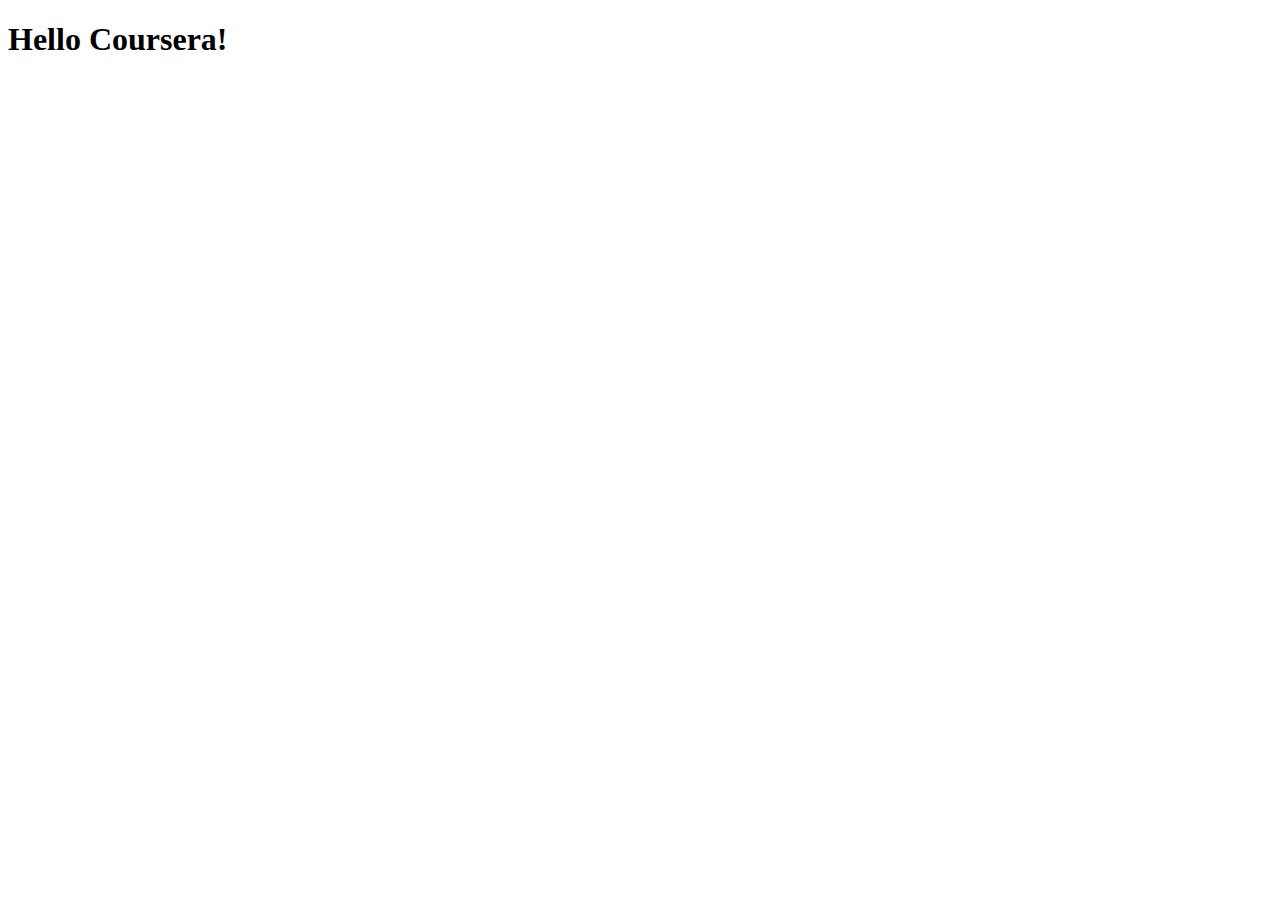
==== module2-solution/index.html @ 136dead0 "files change" ====
<!DOCTYPE html>
<html lang="zh-Hant-HK">
<head>
    <meta charset="UTF-8">
    <title></title>

    <link rel="stylesheet" href="../css/styles.css">
</head>
<body>

    <h1>Hello Coursera!</h1>

    <div class="color"></div>


</body>
</html>
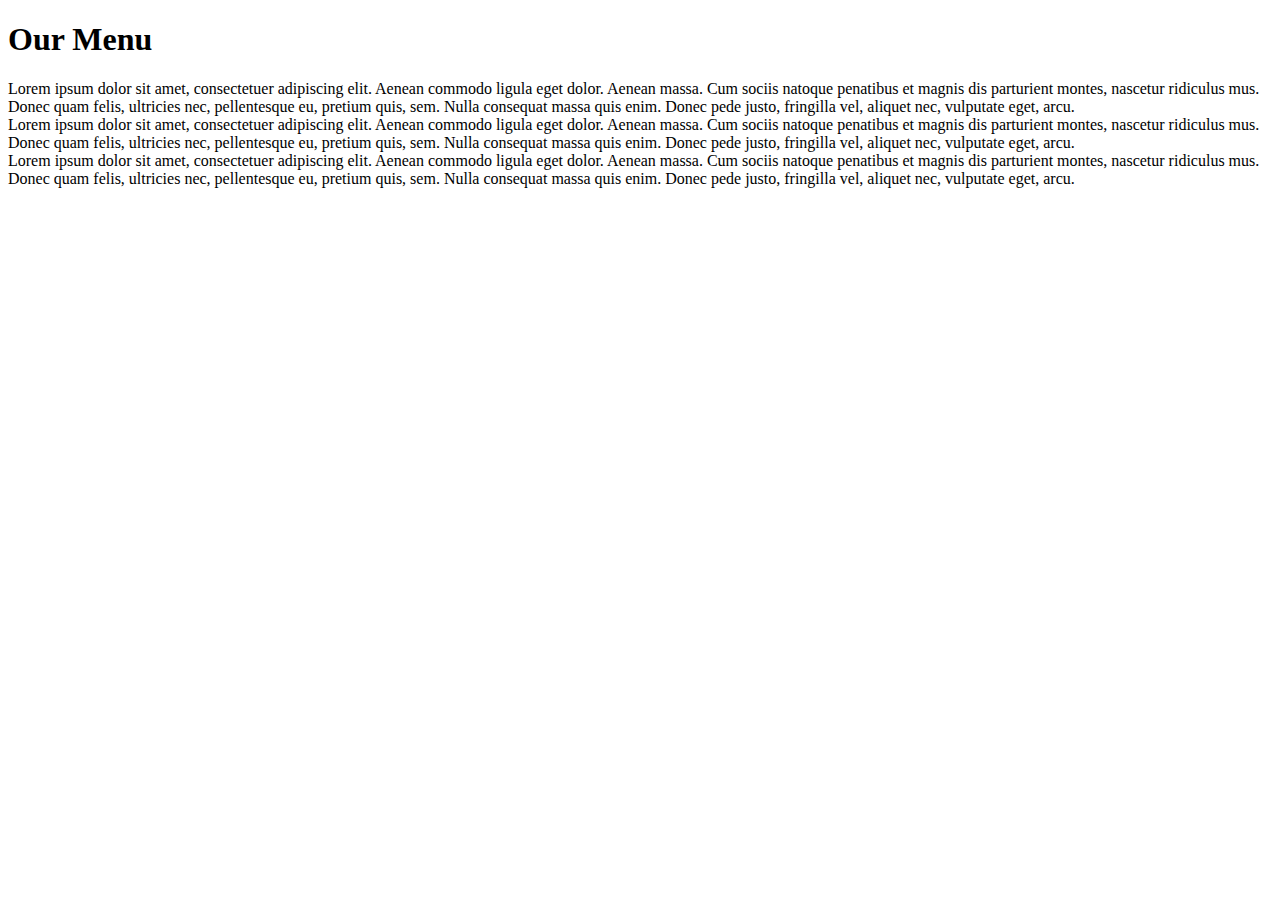
==== commit e48eb0cb: "basic structure" ====
--- a/module2-solution/index.html
+++ b/module2-solution/index.html
@@ -2,15 +2,65 @@
 <html lang="zh-Hant-HK">
 <head>
     <meta charset="UTF-8">
-    <title></title>
+    <meta name="viewport" content="width=device-width, initial-scale=1">
 
     <link rel="stylesheet" href="../css/styles.css">
+
+
+    <title>Solution for Module 2</title>
+
 </head>
 <body>
 
-    <h1>Hello Coursera!</h1>
+    <h1>Our Menu</h1>
 
-    <div class="color"></div>
+    <div class="container">
+        <div class="row">
+
+            <div class="col-sm-12 col-md-6 col-lg-4">
+                <div class="content">
+
+                    <div class="SectionTitle"></div>
+                    <div class="description">Lorem ipsum dolor sit amet, consectetuer adipiscing elit. Aenean commodo
+                        ligula eget dolor. Aenean massa. Cum sociis natoque penatibus et magnis dis parturient montes,
+                        nascetur ridiculus mus. Donec quam felis, ultricies nec, pellentesque eu, pretium quis, sem.
+                        Nulla consequat massa quis enim. Donec pede justo, fringilla vel, aliquet nec, vulputate eget,
+                        arcu.
+                    </div>
+                </div>
+            </div>
+
+
+            <div class="col-sm-12 col-md-6 col-lg-4">
+                <div class="content">
+
+                    <div class="SectionTitle"></div>
+                    <div class="description">Lorem ipsum dolor sit amet, consectetuer adipiscing elit. Aenean commodo
+                        ligula
+                        eget dolor. Aenean massa. Cum sociis natoque penatibus et magnis dis parturient montes, nascetur
+                        ridiculus mus. Donec quam felis, ultricies nec, pellentesque eu, pretium quis, sem. Nulla
+                        consequat
+                        massa quis enim. Donec pede justo, fringilla vel, aliquet nec, vulputate eget, arcu.
+                    </div>
+                </div>
+            </div>
+
+
+            <div class="col-sm-12 col-md-6 col-lg-4">
+                <div class="content">
+
+                    <div class="SectionTitle"></div>
+                    <div class="description">Lorem ipsum dolor sit amet, consectetuer adipiscing elit. Aenean commodo
+                        ligula
+                        eget dolor. Aenean massa. Cum sociis natoque penatibus et magnis dis parturient montes, nascetur
+                        ridiculus mus. Donec quam felis, ultricies nec, pellentesque eu, pretium quis, sem. Nulla
+                        consequat
+                        massa quis enim. Donec pede justo, fringilla vel, aliquet nec, vulputate eget, arcu.
+                    </div>
+                </div>
+            </div>
+        </div>
+    </div>
 
 
 </body>
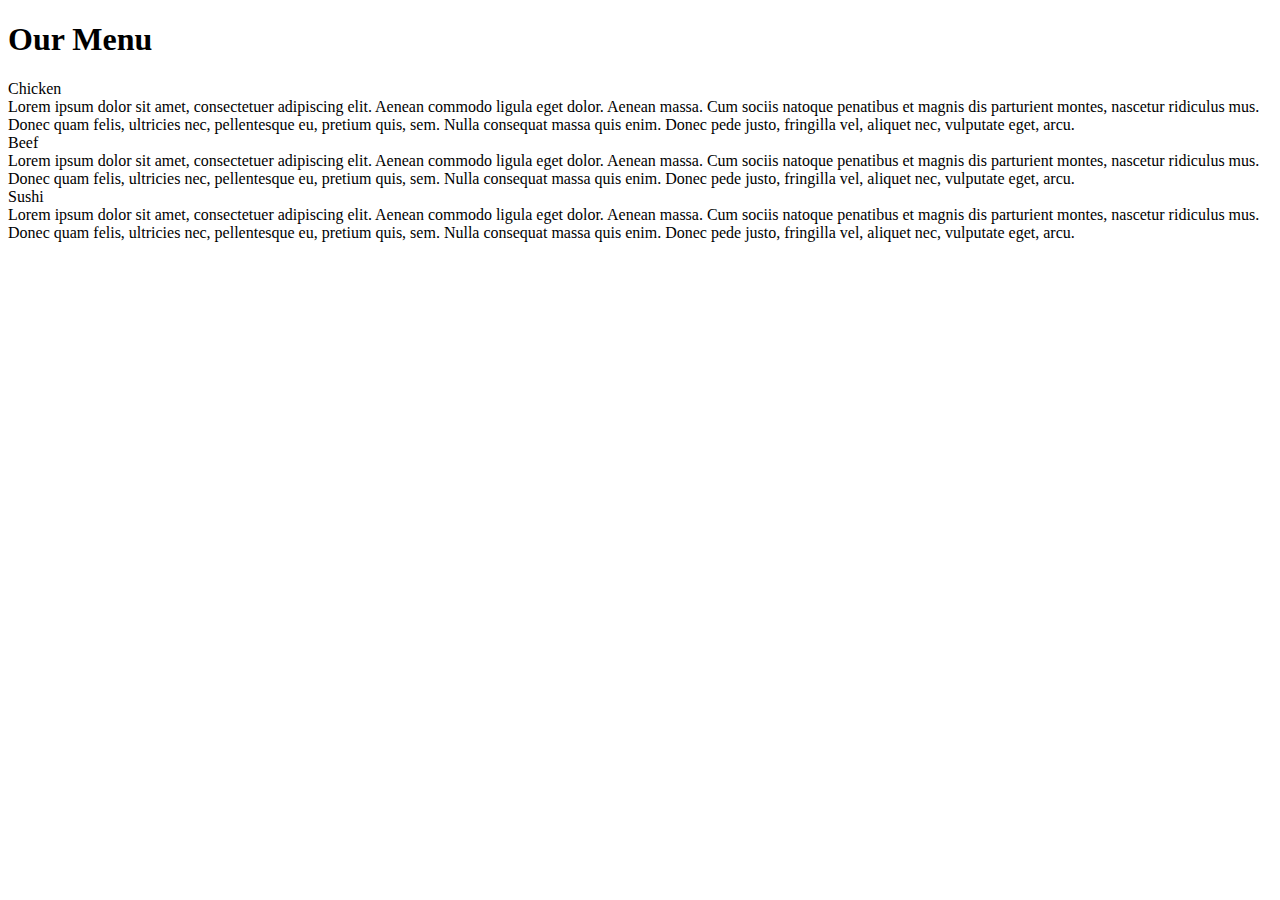
==== commit ff77ecdb: "Menu box styling" ====
--- a/module2-solution/index.html
+++ b/module2-solution/index.html
@@ -20,7 +20,7 @@
             <div class="col-sm-12 col-md-6 col-lg-4">
                 <div class="content">
 
-                    <div class="SectionTitle"></div>
+                    <div class="SectionTitle">Chicken</div>
                     <div class="description">Lorem ipsum dolor sit amet, consectetuer adipiscing elit. Aenean commodo
                         ligula eget dolor. Aenean massa. Cum sociis natoque penatibus et magnis dis parturient montes,
                         nascetur ridiculus mus. Donec quam felis, ultricies nec, pellentesque eu, pretium quis, sem.
@@ -34,7 +34,7 @@
             <div class="col-sm-12 col-md-6 col-lg-4">
                 <div class="content">
 
-                    <div class="SectionTitle"></div>
+                    <div class="SectionTitle">Beef</div>
                     <div class="description">Lorem ipsum dolor sit amet, consectetuer adipiscing elit. Aenean commodo
                         ligula
                         eget dolor. Aenean massa. Cum sociis natoque penatibus et magnis dis parturient montes, nascetur
@@ -46,10 +46,10 @@
             </div>
 
 
-            <div class="col-sm-12 col-md-6 col-lg-4">
+            <div class="col-sm-12 col-md-12 col-lg-4">
                 <div class="content">
 
-                    <div class="SectionTitle"></div>
+                    <div class="SectionTitle">Sushi</div>
                     <div class="description">Lorem ipsum dolor sit amet, consectetuer adipiscing elit. Aenean commodo
                         ligula
                         eget dolor. Aenean massa. Cum sociis natoque penatibus et magnis dis parturient montes, nascetur
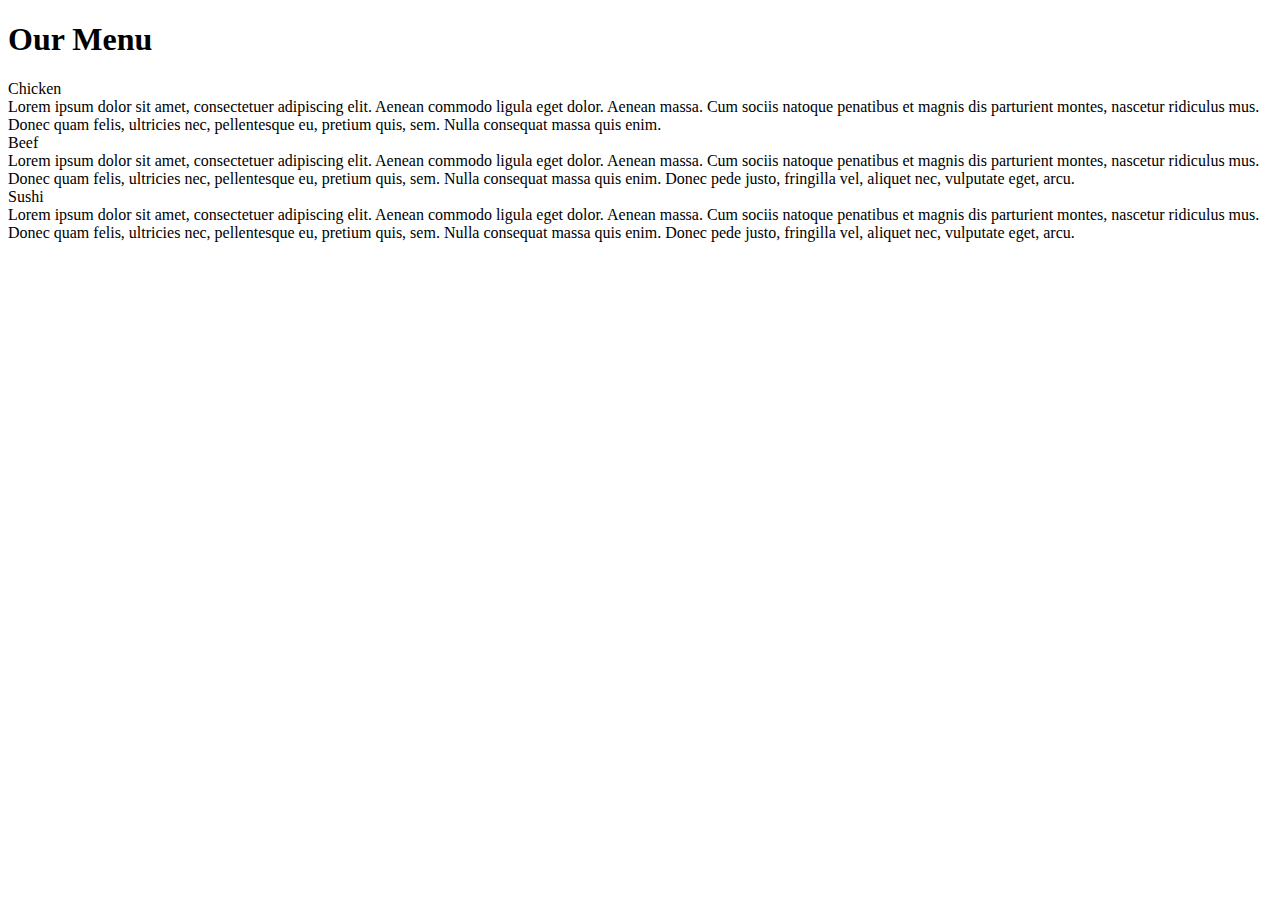
==== commit e5518152: "section title change" ====
--- a/module2-solution/index.html
+++ b/module2-solution/index.html
@@ -20,12 +20,14 @@
             <div class="col-sm-12 col-md-6 col-lg-4">
                 <div class="content">
 
-                    <div class="SectionTitle">Chicken</div>
+                    <div class="SectionTitleContainer">
+                        <div class="SectionTitle">Chicken</div>
+                    </div>
+
                     <div class="description">Lorem ipsum dolor sit amet, consectetuer adipiscing elit. Aenean commodo
                         ligula eget dolor. Aenean massa. Cum sociis natoque penatibus et magnis dis parturient montes,
                         nascetur ridiculus mus. Donec quam felis, ultricies nec, pellentesque eu, pretium quis, sem.
-                        Nulla consequat massa quis enim. Donec pede justo, fringilla vel, aliquet nec, vulputate eget,
-                        arcu.
+                        Nulla consequat massa quis enim.
                     </div>
                 </div>
             </div>
@@ -34,7 +36,10 @@
             <div class="col-sm-12 col-md-6 col-lg-4">
                 <div class="content">
 
-                    <div class="SectionTitle">Beef</div>
+                    <div class="SectionTitleContainer">
+                        <div class="SectionTitle">Beef</div>
+                    </div>
+
                     <div class="description">Lorem ipsum dolor sit amet, consectetuer adipiscing elit. Aenean commodo
                         ligula
                         eget dolor. Aenean massa. Cum sociis natoque penatibus et magnis dis parturient montes, nascetur
@@ -49,7 +54,10 @@
             <div class="col-sm-12 col-md-12 col-lg-4">
                 <div class="content">
 
-                    <div class="SectionTitle">Sushi</div>
+                    <div class="SectionTitleContainer">
+                        <div class="SectionTitle">Sushi</div>
+                    </div>
+
                     <div class="description">Lorem ipsum dolor sit amet, consectetuer adipiscing elit. Aenean commodo
                         ligula
                         eget dolor. Aenean massa. Cum sociis natoque penatibus et magnis dis parturient montes, nascetur
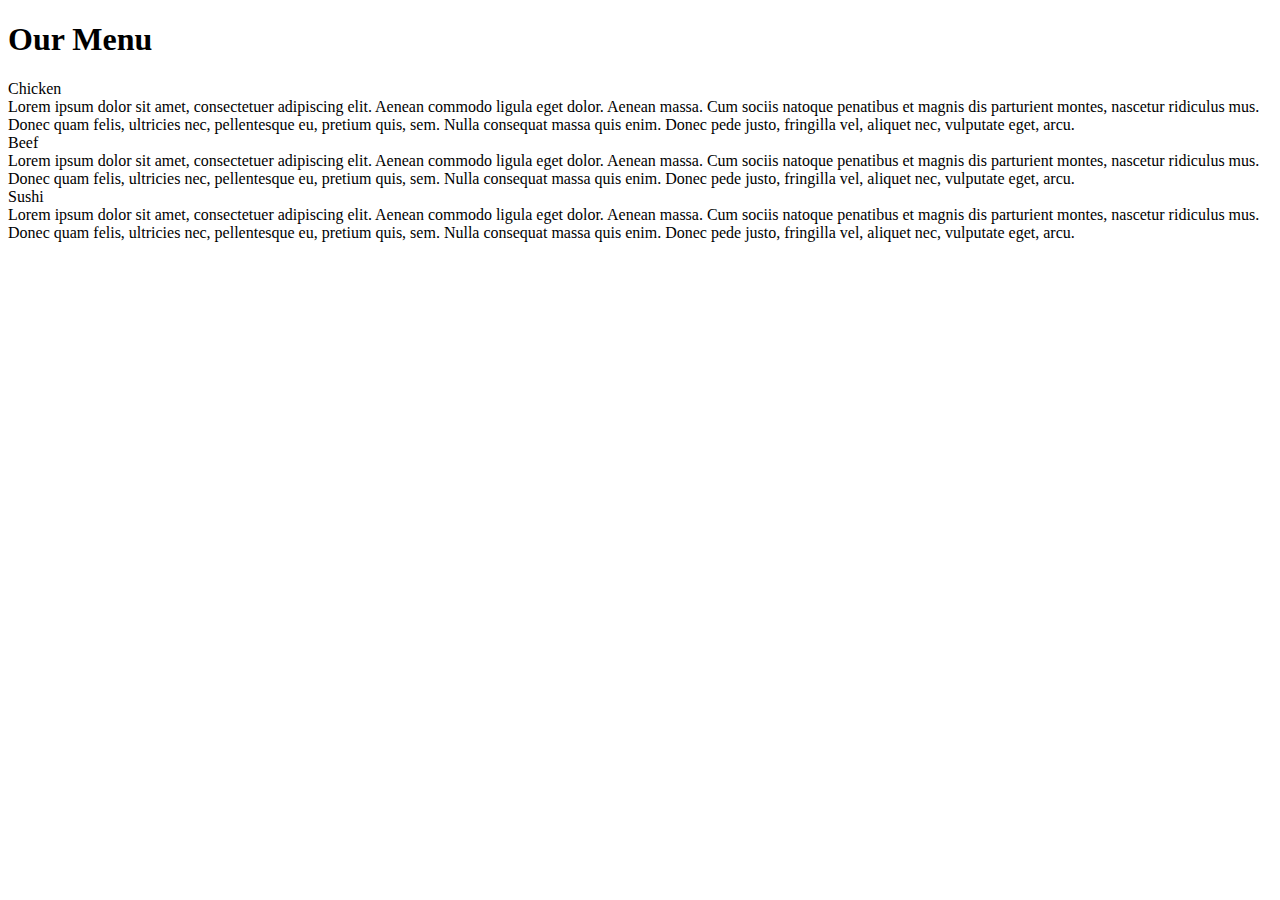
==== commit 0ba8edfa: "final" ====
--- a/module2-solution/index.html
+++ b/module2-solution/index.html
@@ -21,13 +21,15 @@
                 <div class="content">
 
                     <div class="SectionTitleContainer">
-                        <div class="SectionTitle">Chicken</div>
+                        <div class="SectionTitle"  id="Chicken">Chicken</div>
                     </div>
 
                     <div class="description">Lorem ipsum dolor sit amet, consectetuer adipiscing elit. Aenean commodo
-                        ligula eget dolor. Aenean massa. Cum sociis natoque penatibus et magnis dis parturient montes,
-                        nascetur ridiculus mus. Donec quam felis, ultricies nec, pellentesque eu, pretium quis, sem.
-                        Nulla consequat massa quis enim.
+                        ligula
+                        eget dolor. Aenean massa. Cum sociis natoque penatibus et magnis dis parturient montes, nascetur
+                        ridiculus mus. Donec quam felis, ultricies nec, pellentesque eu, pretium quis, sem. Nulla
+                        consequat
+                        massa quis enim. Donec pede justo, fringilla vel, aliquet nec, vulputate eget, arcu.
                     </div>
                 </div>
             </div>
@@ -37,7 +39,7 @@
                 <div class="content">
 
                     <div class="SectionTitleContainer">
-                        <div class="SectionTitle">Beef</div>
+                        <div class="SectionTitle" id="Beef" >Beef</div>
                     </div>
 
                     <div class="description">Lorem ipsum dolor sit amet, consectetuer adipiscing elit. Aenean commodo
@@ -55,7 +57,7 @@
                 <div class="content">
 
                     <div class="SectionTitleContainer">
-                        <div class="SectionTitle">Sushi</div>
+                        <div class="SectionTitle" id="Sushi" >Sushi</div>
                     </div>
 
                     <div class="description">Lorem ipsum dolor sit amet, consectetuer adipiscing elit. Aenean commodo
@@ -70,6 +72,5 @@
         </div>
     </div>
 
-
 </body>
 </html>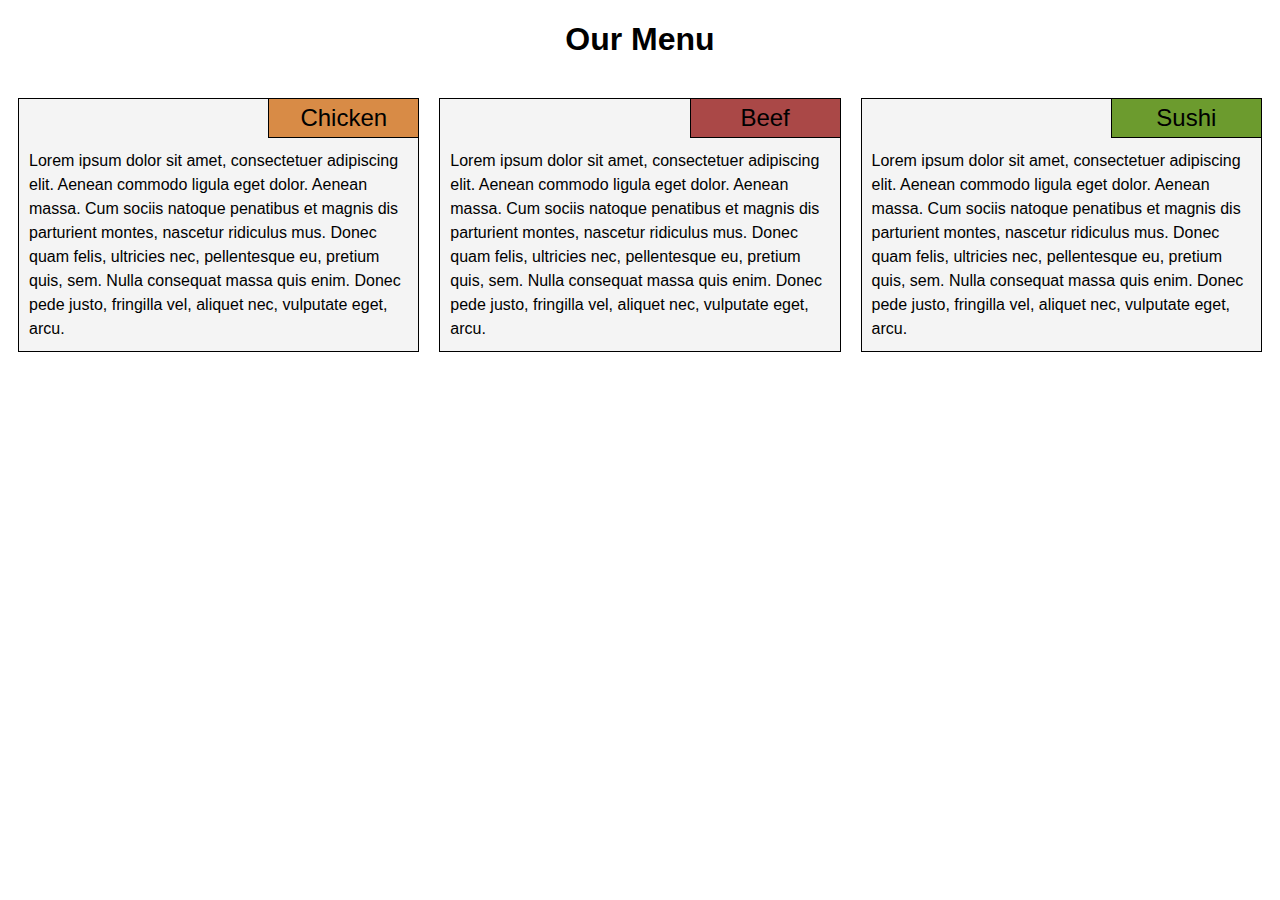
==== commit 0a57f02b: "no message" ====
--- a/module2-solution/index.html
+++ b/module2-solution/index.html
@@ -4,7 +4,7 @@
     <meta charset="UTF-8">
     <meta name="viewport" content="width=device-width, initial-scale=1">
 
-    <link rel="stylesheet" href="../css/styles.css">
+    <link rel="stylesheet" href="./css/styles.css">
 
 
     <title>Solution for Module 2</title>
--- a/module2-solution/css/styles.css
+++ b/module2-solution/css/styles.css
@@ -0,0 +1,203 @@
+/*!*Global setting*!*/
+* {
+
+    box-sizing: border-box;
+}
+
+.row {
+
+    width: 100%;
+
+}
+
+/*title*/
+h1 {
+    margin-bottom: 30px;
+    font-family: "Helvetica Neue", Helvetica, Arial, sans-serif;
+    text-align: center
+}
+
+/*Menu box*/
+.content {
+
+    border: 1px black solid;
+    background-color: #F4F4F4;
+    font-family: "Helvetica Neue", Helvetica, Arial, sans-serif;
+
+}
+
+.SectionTitleContainer {
+
+    position: relative;
+    height:  2.5em;
+}
+
+.SectionTitle {
+
+    font-size: 1.5em;
+    margin-bottom: 15px;
+    width: 150px;
+    border-left: 1px black solid;
+    border-bottom: 1px black solid;
+    text-align: center;
+    padding:5px 0 5px 0;
+
+    position: absolute;
+    right: 0px;
+}
+
+#Chicken {
+
+    background-color: #D88B46;
+}
+
+#Beef {
+
+    background-color: #AA4847;
+}
+
+#Sushi {
+
+    background-color: #6C9B2E;
+}
+
+.description {
+
+    padding: 10px;
+    line-height: 1.5;
+}
+
+/*Large devices only*/
+@media (min-width: 992px) {
+    .col-lg-1, .col-lg-2, .col-lg-3, .col-lg-4, .col-lg-5, .col-lg-6, .col-lg-7, .col-lg-8, .col-lg-9, .col-lg-10, .col-lg-11, .col-lg-12 {
+        float: left;
+        padding: 10px;
+    }
+    .col-lg-1 {
+        width: 8.33%;
+    }
+    .col-lg-2 {
+        width: 16.66%;
+    }
+    .col-lg-3 {
+        width: 25%;
+    }
+    .col-lg-4 {
+        width: 33.33%;
+    }
+    .col-lg-5 {
+        width: 41.66%;
+    }
+    .col-lg-6 {
+        width: 50%;
+    }
+    .col-lg-7 {
+        width: 58.33%;
+    }
+    .col-lg-8 {
+        width: 66.66%;
+    }
+    .col-lg-9 {
+        width: 74.99%;
+    }
+    .col-lg-10 {
+        width: 83.33%;
+    }
+    .col-lg-11 {
+        width: 91.66%;
+    }
+    .col-lg-12 {
+        width: 100%;
+    }
+}
+
+/********** Medium devices only **********/
+@media (min-width: 768px) and (max-width: 991px) {
+    .col-md-1, .col-md-2, .col-md-3, .col-md-4, .col-md-5, .col-md-6, .col-md-7, .col-md-8, .col-md-9, .col-md-10, .col-md-11, .col-md-12 {
+        float: left;
+        padding: 10px;
+
+    }
+    .col-md-1 {
+        width: 8.33%;
+    }
+    .col-md-2 {
+        width: 16.66%;
+    }
+    .col-md-3 {
+        width: 25%;
+    }
+    .col-md-4 {
+        width: 33.33%;
+    }
+    .col-md-5 {
+        width: 41.66%;
+    }
+    .col-md-6 {
+        width: 50%;
+    }
+    .col-md-7 {
+        width: 58.33%;
+    }
+    .col-md-8 {
+        width: 66.66%;
+    }
+    .col-md-9 {
+        width: 74.99%;
+    }
+    .col-md-10 {
+        width: 83.33%;
+    }
+    .col-md-11 {
+        width: 91.66%;
+    }
+    .col-md-12 {
+        width: 100%;
+    }
+}
+
+/********** Small devices only **********/
+@media (max-width: 767px) {
+    .col-sm-1, .col-sm-2, .col-sm-3, .col-sm-4, .col-sm-5, .col-sm-6, .col-sm-7, .col-sm-8, .col-sm-9, .col-sm-10, .col-sm-11, .col-sm-12 {
+        float: left;
+        padding: 10px;
+        min-width: 245px;
+    }
+    .col-sm-1 {
+        width: 8.33%;
+    }
+    .col-sm-2 {
+        width: 16.66%;
+    }
+    .col-sm-3 {
+        width: 25%;
+    }
+    .col-sm-4 {
+        width: 33.33%;
+    }
+    .col-sm-5 {
+        width: 41.66%;
+    }
+    .col-sm-6 {
+        width: 50%;
+    }
+    .col-sm-7 {
+        width: 58.33%;
+    }
+    .col-sm-8 {
+        width: 66.66%;
+    }
+    .col-sm-9 {
+        width: 74.99%;
+    }
+    .col-sm-10 {
+        width: 83.33%;
+    }
+    .col-sm-11 {
+        width: 91.66%;
+    }
+    .col-sm-12 {
+        width: 100%;
+    }
+}
+
